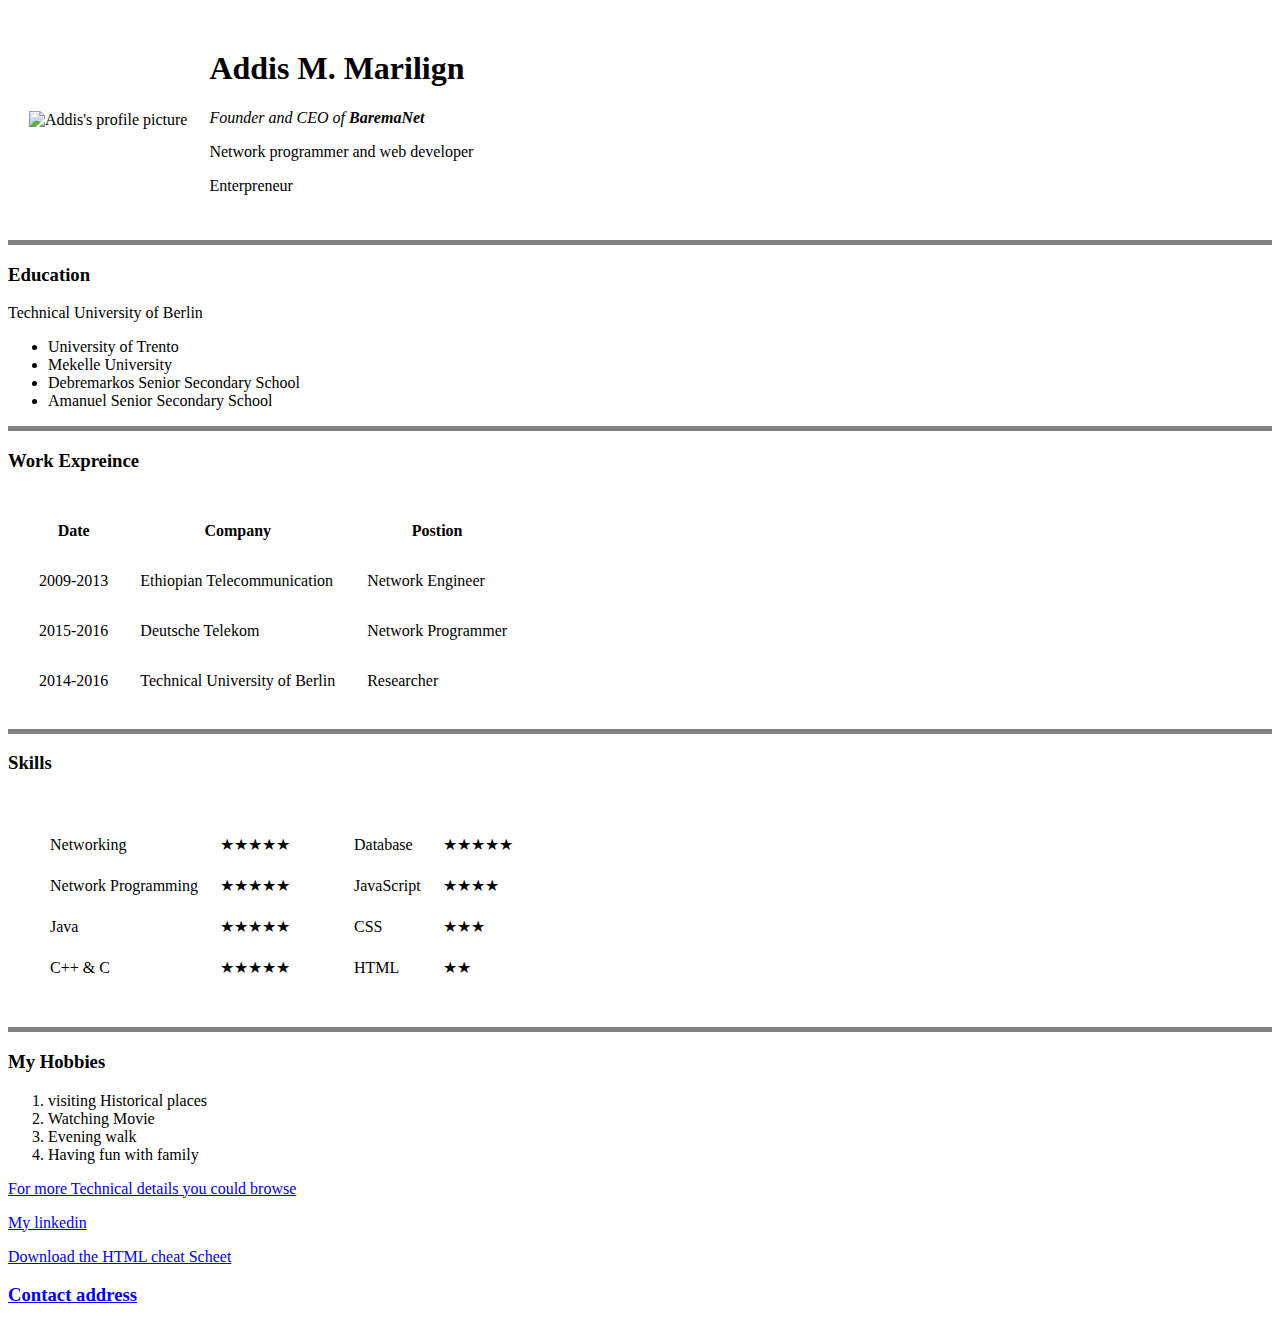
==== index.html @ e559dd07 "Add initial files to CV" ====
<!DOCTYPE html>
<html lang="en" dir="ltr">

<head>
  <meta charset="utf-8">
  <title>Addis's Personal Site </title>
</head>

<body>

  <table cellspacing="20">
    <td> <img src="images/Addisu_Photo.jpg" alt="Addis's profile picture" width="150" height="180"></td>
    <td>
      <h1> Addis M. Marilign</h1>
      <p> <em> Founder and CEO of <strong> BaremaNet</strong> </em> </p>
      <p> Network programmer and web developer</p>
      <p> Enterpreneur</p>
    </td>
  </table>

  <hr size="5" noshade>
  <h3>Education</h3>
  <p>Technical University of Berlin</p>
  <ul>
    <li>University of Trento</li>
    <li> Mekelle University</li>
    <li>Debremarkos Senior Secondary School</li>
    <li>Amanuel Senior Secondary School</li>
  </ul>
  <hr size="5" noshade>
  <h3> Work Expreince</h3>
  <table cell cellspacing="30">
    <th> Date</th>
    <th> Company</th>
    <th> Postion</th>
    <tr>
      <td>2009-2013</td>
      <td>Ethiopian Telecommunication</td>
      <td>Network Engineer</td>
    </tr>
    <tr>
      <td>2015-2016</td>
      <td> Deutsche Telekom</td>
      <td> Network Programmer</td>
    </tr>
    <tr>
      <td> 2014-2016</td>
      <td>Technical University of Berlin</td>
      <td>Researcher</td>
    </tr>
  </table>
  <hr size="5" noshade>
  <h3> Skills</h3>
  <table cellspacing="20">
    <td>
      <table cellspacing="20">
        <tr>
          <td> Networking</td>
          <td> ★★★★★</td>
        </tr>
        <tr>
          <td> Network Programming</td>
          <td> ★★★★★</td>
        </tr>
        <tr>
          <td> Java</td>
          <td> ★★★★★</td>
        </tr>
        <tr>
          <td> C++ & C</td>
          <td> ★★★★★</td>
        </tr>

      </table>
    </td>
    <td>
      <table cellspacing="20">
        <tr>
          <td> Database</td>
          <td> ★★★★★</td>
        </tr>
        <tr>
          <td> JavaScript</td>
          <td> ★★★★</td>
        </tr>
        <tr>
          <td> CSS</td>
          <td> ★★★</td>
        </tr>
        <tr>
          <td> HTML</td>
          <td> ★★</td>
        </tr>

      </table>
    </td>
  </table>
  <hr size="5" noshade>
  <h3> My Hobbies </h3>
  <ol>
    <li> visiting Historical places</li>
    <li> Watching Movie</li>
    <li> Evening walk</li>
    <li>Having fun with family</li>
  </ol>
  <a href="https://wordpress.com/view/baremanetblog.wordpress.com">
    For more Technical details you could browse
  </a>
  <p>
    <a href="https://www.linkedin.com/feed/">
      My linkedin
    </a>
  </p>
  <p> <a href="https://web.stanford.edu/group/csp/cs21/htmlcheatsheet.pdf" download> Download the HTML cheat Scheet</a></p>
  <h3> <a href="Contact.html"> Contact address </a></h3>
</body>

</html>
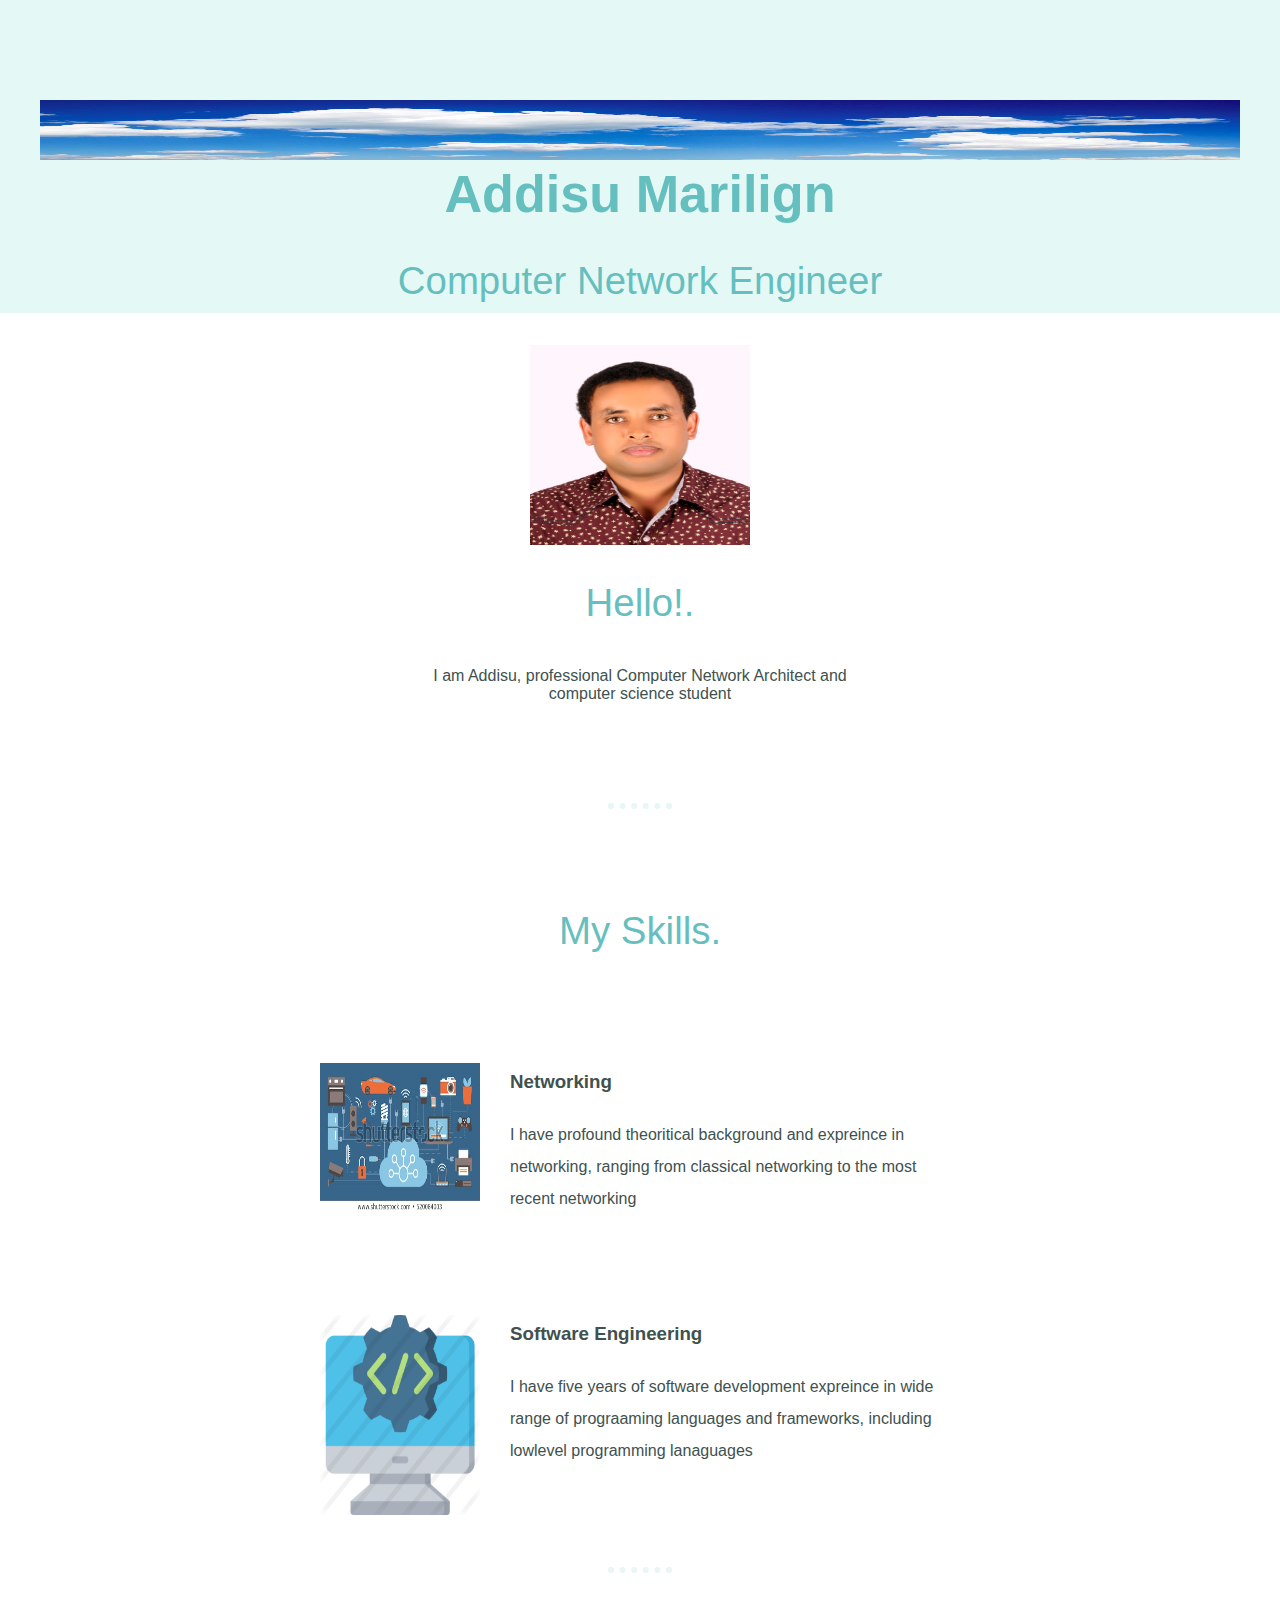
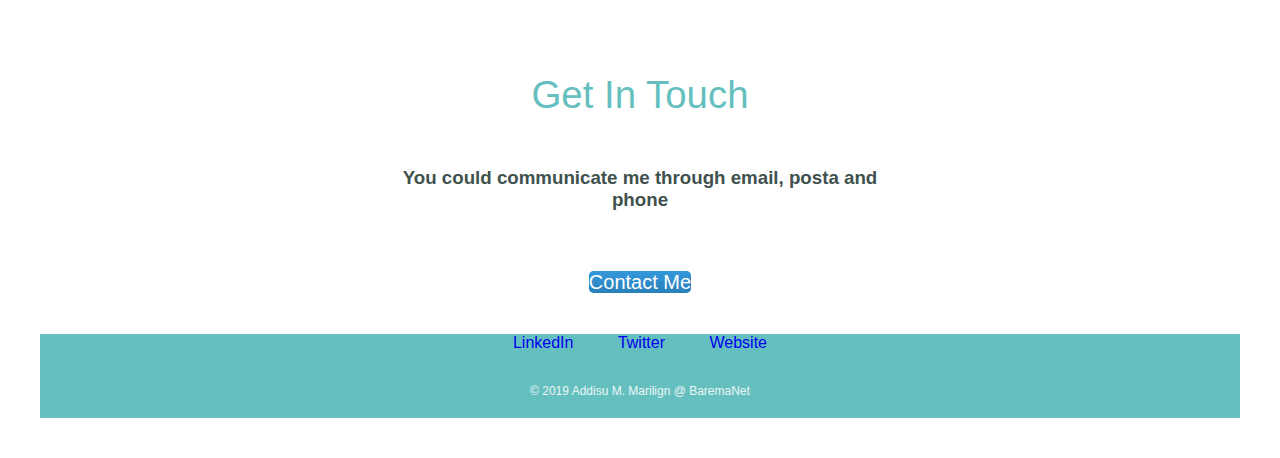
==== commit 679c9fd1: "css- added" ====
--- a/index.html
+++ b/index.html
@@ -3,116 +3,52 @@
 
 <head>
   <meta charset="utf-8">
-  <title>Addis's Personal Site </title>
+  <link rel="stylesheet" href="css/styles.css">
+  <link rel="icon" href="favicon.ico">
+  <title></title>
 </head>
 
 <body>
-
-  <table cellspacing="20">
-    <td> <img src="images/Addisu_Photo.jpg" alt="Addis's profile picture" width="150" height="180"></td>
-    <td>
-      <h1> Addis M. Marilign</h1>
-      <p> <em> Founder and CEO of <strong> BaremaNet</strong> </em> </p>
-      <p> Network programmer and web developer</p>
-      <p> Enterpreneur</p>
-    </td>
-  </table>
-
-  <hr size="5" noshade>
-  <h3>Education</h3>
-  <p>Technical University of Berlin</p>
-  <ul>
-    <li>University of Trento</li>
-    <li> Mekelle University</li>
-    <li>Debremarkos Senior Secondary School</li>
-    <li>Amanuel Senior Secondary School</li>
-  </ul>
-  <hr size="5" noshade>
-  <h3> Work Expreince</h3>
-  <table cell cellspacing="30">
-    <th> Date</th>
-    <th> Company</th>
-    <th> Postion</th>
-    <tr>
-      <td>2009-2013</td>
-      <td>Ethiopian Telecommunication</td>
-      <td>Network Engineer</td>
-    </tr>
-    <tr>
-      <td>2015-2016</td>
-      <td> Deutsche Telekom</td>
-      <td> Network Programmer</td>
-    </tr>
-    <tr>
-      <td> 2014-2016</td>
-      <td>Technical University of Berlin</td>
-      <td>Researcher</td>
-    </tr>
-  </table>
-  <hr size="5" noshade>
-  <h3> Skills</h3>
-  <table cellspacing="20">
-    <td>
-      <table cellspacing="20">
-        <tr>
-          <td> Networking</td>
-          <td> ★★★★★</td>
-        </tr>
-        <tr>
-          <td> Network Programming</td>
-          <td> ★★★★★</td>
-        </tr>
-        <tr>
-          <td> Java</td>
-          <td> ★★★★★</td>
-        </tr>
-        <tr>
-          <td> C++ & C</td>
-          <td> ★★★★★</td>
-        </tr>
-
-      </table>
-    </td>
-    <td>
-      <table cellspacing="20">
-        <tr>
-          <td> Database</td>
-          <td> ★★★★★</td>
-        </tr>
-        <tr>
-          <td> JavaScript</td>
-          <td> ★★★★</td>
-        </tr>
-        <tr>
-          <td> CSS</td>
-          <td> ★★★</td>
-        </tr>
-        <tr>
-          <td> HTML</td>
-          <td> ★★</td>
-        </tr>
-
-      </table>
-    </td>
-  </table>
-  <hr size="5" noshade>
-  <h3> My Hobbies </h3>
-  <ol>
-    <li> visiting Historical places</li>
-    <li> Watching Movie</li>
-    <li> Evening walk</li>
-    <li>Having fun with family</li>
-  </ol>
-  <a href="https://wordpress.com/view/baremanetblog.wordpress.com">
-    For more Technical details you could browse
-  </a>
-  <p>
-    <a href="https://www.linkedin.com/feed/">
-      My linkedin
-    </a>
-  </p>
-  <p> <a href="https://web.stanford.edu/group/csp/cs21/htmlcheatsheet.pdf" download> Download the HTML cheat Scheet</a></p>
-  <h3> <a href="Contact.html"> Contact address </a></h3>
+  <div class="top-container">
+    <img class="top-cloud" src="image/cloud.jpg" alt="cloud-img" width="1200" height="60">
+    <h1> Addisu Marilign
+    </h1>
+    <h2> Computer Network Engineer</h2>
+    <img class="bottom-cloud" src="image/cloud.jpg" alt="cloud-img" width="00">
+  </div>
+  <div class="middle-container">
+    <div class="profile">
+      <img src="image/Addis.JPG" height="200" width="220" alt="profile-img">
+      <h2>Hello!.</h2>
+      <p class="intro">I am Addisu, professional Computer Network Architect and computer science student</p>
+    </div>
+    <hr>
+    <div class="skills">
+      <h2>My Skills.</h2>
+      <div class="skill-row">
+        <img class="networkPhoto" src="image/computerNetwork.jpg" height="150" width="400" alt="Networking-img">
+        <h3>Networking </h3>
+        <p>I have profound theoritical background and expreince in networking, ranging from classical networking to the most recent networking</p>
+      </div>
+      <div class="skill-row">
+        <img class="softWarePhoto" src="image/softwareEngineer.png" height="200" width="220" alt="software-img">
+        <h3>Software Engineering</h3>
+        <p>I have five years of software development expreince in wide range of prograaming languages and frameworks, including lowlevel programming lanaguages </p>
+      </div>
+    </div>
+    <hr>
+    <div class="contact-me">
+      <h2>Get In Touch</h2>
+      <h3 class="contactMessage">You could communicate me through email, posta and phone</h3>
+      <a class="butn" href="mailto:name@email.com">Contact Me</a>
+    </div>
+  </div>
+  <div class="bottom-container">
+    <a class="footer-link" href="https://www.linkedin.com/feed/">LinkedIn</a>
+    <a class="footer-link" href="https://twitter.com/">Twitter</a>
+    <a class="footer-link" href="https://wordpress.com/view/baremanetblog.wordpress.com">Website</a>
+    <p class="copyRight">© 2019 Addisu M. Marilign @ BaremaNet</p>
+  </div>
 </body>
 
 </html>
--- a/css/styles.css
+++ b/css/styles.css
@@ -0,0 +1,103 @@
+body{
+  color: #40514E;
+  background-color: white;
+  margin: 0;
+  text-align: center;
+  font-family: sans-serif;
+  }
+
+h1{
+  color:#66BFBF;
+  font-size: 3.26em;
+  margin-top: 0
+
+}
+
+h2{
+  color:#66BFBF;
+  font-family: 'Montserrat',sans-serif;
+  font-size: 2.4rem;
+  font-weight: normal;
+  padding-bottom: 10px;
+}
+hr{
+  border: dotted #EAf6f6 6px;
+  border-bottom: none;
+  width: 4%;
+  margin:100px auto 100px auto;
+}
+
+a{
+    font-family: 'Montserrat',sans-serif;
+    margin: 10px 20px 10px 20px;
+    text-decoration: none;
+}
+a:hover{
+  color: #EAf6f6;
+}
+.top-container{
+  background-color: #E4f9f5;
+    position: relative;
+  padding-top: 100px;
+}
+
+.bottom-cloud{
+  position: absolute;
+}
+.intro{width:35%; margin: auto;}
+
+.skill-row{
+  width:50%;
+  margin: 100px auto 100px auto;
+  text-align: left;
+  line-height: 2;
+}
+.softWarePhoto{
+  width: 25%;
+    float: left;
+    margin-right: 30px;
+}
+.networkPhoto{
+  width: 25%;
+    float: left;
+    margin-right: 30px
+    }
+    .contactMessage{
+      width: 40%;
+      margin: 40px auto 60px;
+    }
+
+    .butn {
+      background: #3498db;
+      background-image: -webkit-linear-gradient(top, #3498db, #2980b9);
+      background-image: -moz-linear-gradient(top, #3498db, #2980b9);
+      background-image: -ms-linear-gradient(top, #3498db, #2980b9);
+      background-image: -o-linear-gradient(top, #3498db, #2980b9);
+      background-image: linear-gradient(to bottom, #3498db, #2980b9);
+      -webkit-border-radius: 10;
+      -moz-border-radius: 10;
+      border-radius: 5px;
+        font-family: 'Montserrat',sans-serif;
+      color: #ffffff;
+      font-size: 20px;
+      padding: 20px 10px auto 10px;
+      text-decoration: none;
+    }
+    .butn:hover {
+      background: #3cfcfc;
+      background-image: -webkit-linear-gradient(top, #3cfcfc, #9ad934);
+      background-image: -moz-linear-gradient(top, #3cfcfc, #9ad934);
+      background-image: -ms-linear-gradient(top, #3cfcfc, #9ad934);
+      background-image: -o-linear-gradient(top, #3cfcfc, #9ad934);
+      background-image: linear-gradient(to bottom, #3cfcfc, #9ad934);
+      text-decoration: none;
+    }
+.bottom-container{
+  background-color: #66Bfbf;
+  margin: 40px;
+}
+.copyRight{
+  color: #EAf6f6;
+  font-size: 0.75rem;
+  padding: 20px 0;
+}
